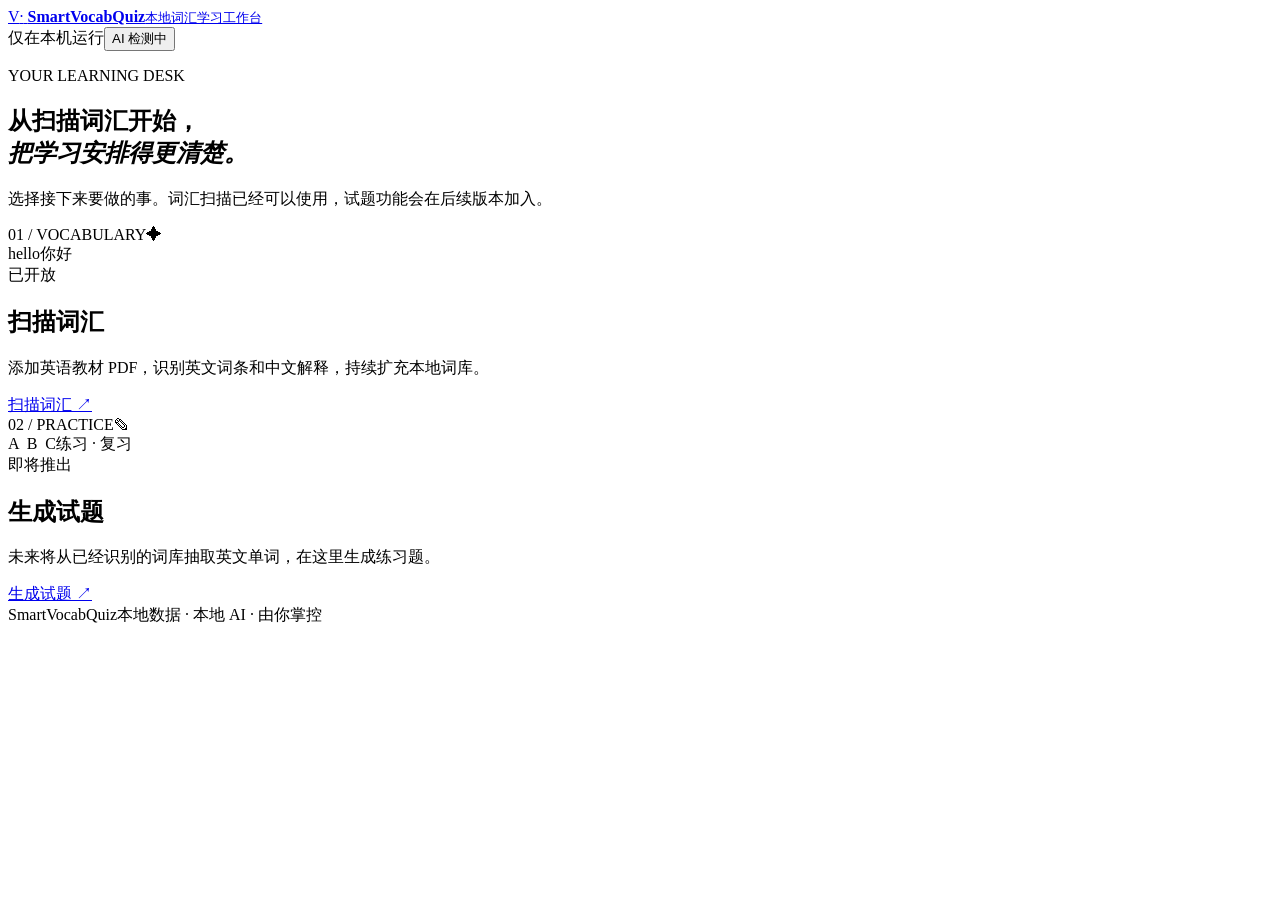
==== web/index.html @ 97e9296a "Initial SmartVocabQuiz web scanner and documentation" ====
<!doctype html>
<html lang="zh-CN">
<head>
  <meta charset="utf-8">
  <meta name="viewport" content="width=device-width, initial-scale=1">
  <meta name="theme-color" content="#f7f5ef">
  <title>SmartVocabQuiz · 功能选择</title>
  <link rel="stylesheet" href="/styles.css">
  <script src="/ai-status.js" defer></script>
</head>
<body>
  <div class="page-shell">
    <header class="topbar">
      <a class="brand" href="/" aria-label="SmartVocabQuiz 首页">
        <span class="brand-mark" aria-hidden="true">V<span>·</span></span>
        <span class="brand-copy"><strong>SmartVocabQuiz</strong><small>本地词汇学习工作台</small></span>
      </a>
      <div class="header-controls"><span class="local-badge"><span class="badge-dot"></span> 仅在本机运行</span><button id="ai-status" class="ai-indicator checking" type="button" title="点击重新检测本地 AI"><span class="ai-dot"></span><span class="ai-label">AI 检测中</span></button></div>
    </header>

    <main class="home-main">
      <section class="home-intro" aria-labelledby="home-title">
        <p class="eyebrow">YOUR LEARNING DESK</p>
        <h1 id="home-title">从扫描词汇开始，<br><em>把学习安排得更清楚。</em></h1>
        <p>选择接下来要做的事。词汇扫描已经可以使用，试题功能会在后续版本加入。</p>
      </section>

      <section class="choice-grid" aria-label="选择功能">
        <article class="choice-card scan-choice">
          <div class="choice-top"><span class="choice-number">01 / VOCABULARY</span><span class="choice-icon" aria-hidden="true">✦</span></div>
          <div class="choice-illustration" aria-hidden="true"><span>hello</span><span>你好</span><i></i></div>
          <div class="choice-content">
            <span class="choice-label available">已开放</span>
            <h2>扫描词汇</h2>
            <p>添加英语教材 PDF，识别英文词条和中文解释，持续扩充本地词库。</p>
            <a class="choice-button" href="/scan" data-requires-ai>扫描词汇 <span aria-hidden="true">↗</span></a>
          </div>
        </article>

        <article class="choice-card quiz-choice">
          <div class="choice-top"><span class="choice-number">02 / PRACTICE</span><span class="choice-icon quiz-icon" aria-hidden="true">✎</span></div>
          <div class="choice-illustration quiz-illustration" aria-hidden="true"><span>A&nbsp; B&nbsp; C</span><span>练习 · 复习</span><i></i></div>
          <div class="choice-content">
            <span class="choice-label upcoming">即将推出</span>
            <h2>生成试题</h2>
            <p>未来将从已经识别的词库抽取英文单词，在这里生成练习题。</p>
            <a class="choice-button quiz-button" href="/quiz" data-requires-ai aria-label="生成试题（功能尚未实现）">生成试题 <span aria-hidden="true">↗</span></a>
          </div>
        </article>
      </section>
    </main>

    <dialog id="ai-required-dialog" class="ai-dialog" aria-labelledby="ai-dialog-title">
      <button id="ai-dialog-close" class="dialog-close" type="button" aria-label="关闭提示">×</button>
      <div class="dialog-icon" aria-hidden="true">!</div>
      <h2 id="ai-dialog-title">需要启动本地 AI</h2>
      <p>当前本地 AI 服务或配置模型不可用。请先启动本地 AI，再点击重新检测。</p>
      <div class="dialog-actions"><button id="ai-dialog-retry" class="primary-button" type="button">重新检测</button><button id="ai-dialog-cancel" class="secondary-button" type="button">稍后再说</button></div>
    </dialog>

    <footer><span>SmartVocabQuiz</span><span>本地数据 · 本地 AI · 由你掌控</span></footer>
  </div>
</body>
</html>
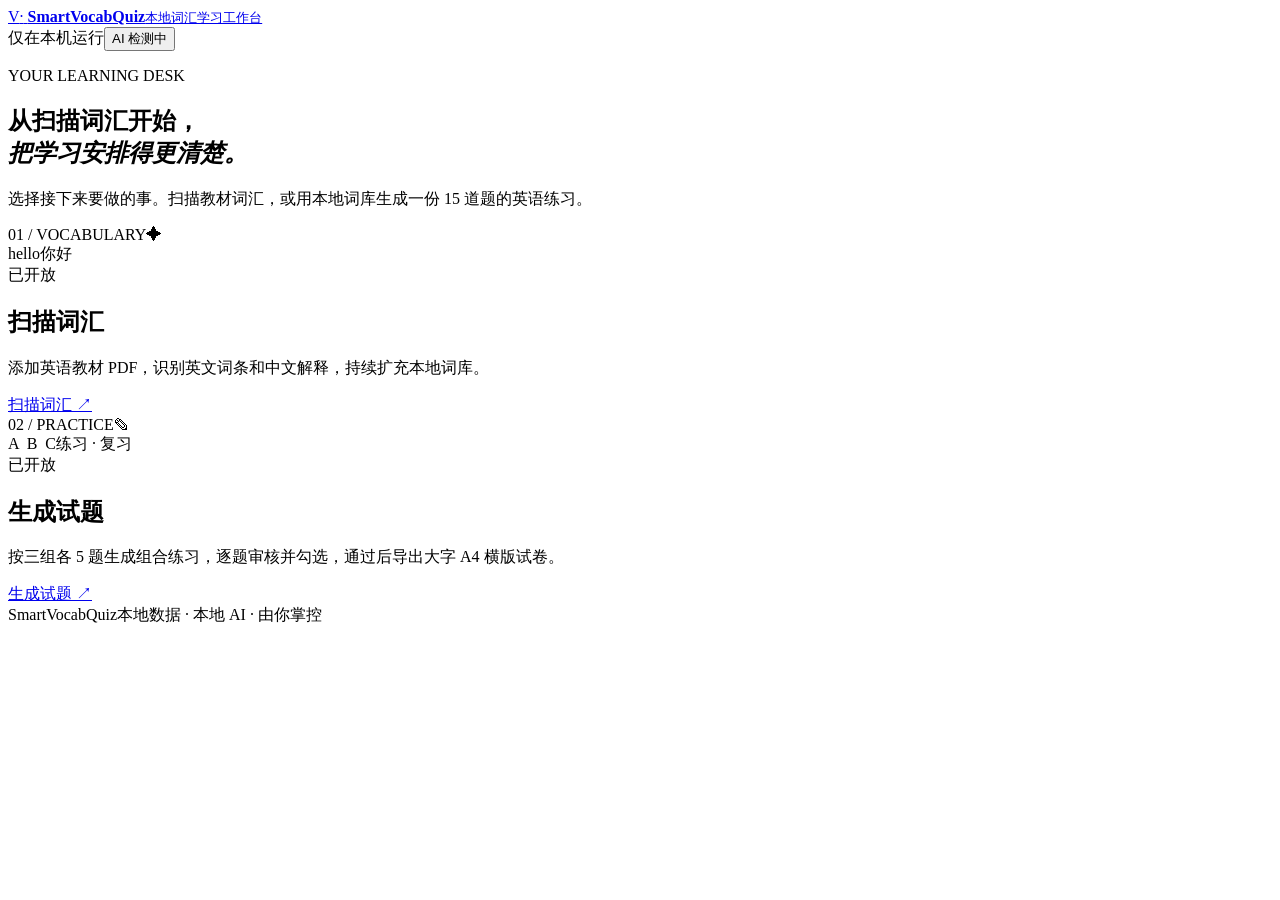
==== commit ce225d21: "Add quiz review and PDF export with updated docs" ====
--- a/web/index.html
+++ b/web/index.html
@@ -22,7 +22,7 @@
       <section class="home-intro" aria-labelledby="home-title">
         <p class="eyebrow">YOUR LEARNING DESK</p>
         <h1 id="home-title">从扫描词汇开始，<br><em>把学习安排得更清楚。</em></h1>
-        <p>选择接下来要做的事。词汇扫描已经可以使用，试题功能会在后续版本加入。</p>
+        <p>选择接下来要做的事。扫描教材词汇，或用本地词库生成一份 15 道题的英语练习。</p>
       </section>
 
       <section class="choice-grid" aria-label="选择功能">
@@ -41,10 +41,10 @@
           <div class="choice-top"><span class="choice-number">02 / PRACTICE</span><span class="choice-icon quiz-icon" aria-hidden="true">✎</span></div>
           <div class="choice-illustration quiz-illustration" aria-hidden="true"><span>A&nbsp; B&nbsp; C</span><span>练习 · 复习</span><i></i></div>
           <div class="choice-content">
-            <span class="choice-label upcoming">即将推出</span>
+            <span class="choice-label available">已开放</span>
             <h2>生成试题</h2>
-            <p>未来将从已经识别的词库抽取英文单词，在这里生成练习题。</p>
-            <a class="choice-button quiz-button" href="/quiz" data-requires-ai aria-label="生成试题（功能尚未实现）">生成试题 <span aria-hidden="true">↗</span></a>
+            <p>按三组各 5 题生成组合练习，逐题审核并勾选，通过后导出大字 A4 横版试卷。</p>
+            <a class="choice-button quiz-button" href="/quiz" data-requires-ai>生成试题 <span aria-hidden="true">↗</span></a>
           </div>
         </article>
       </section>
